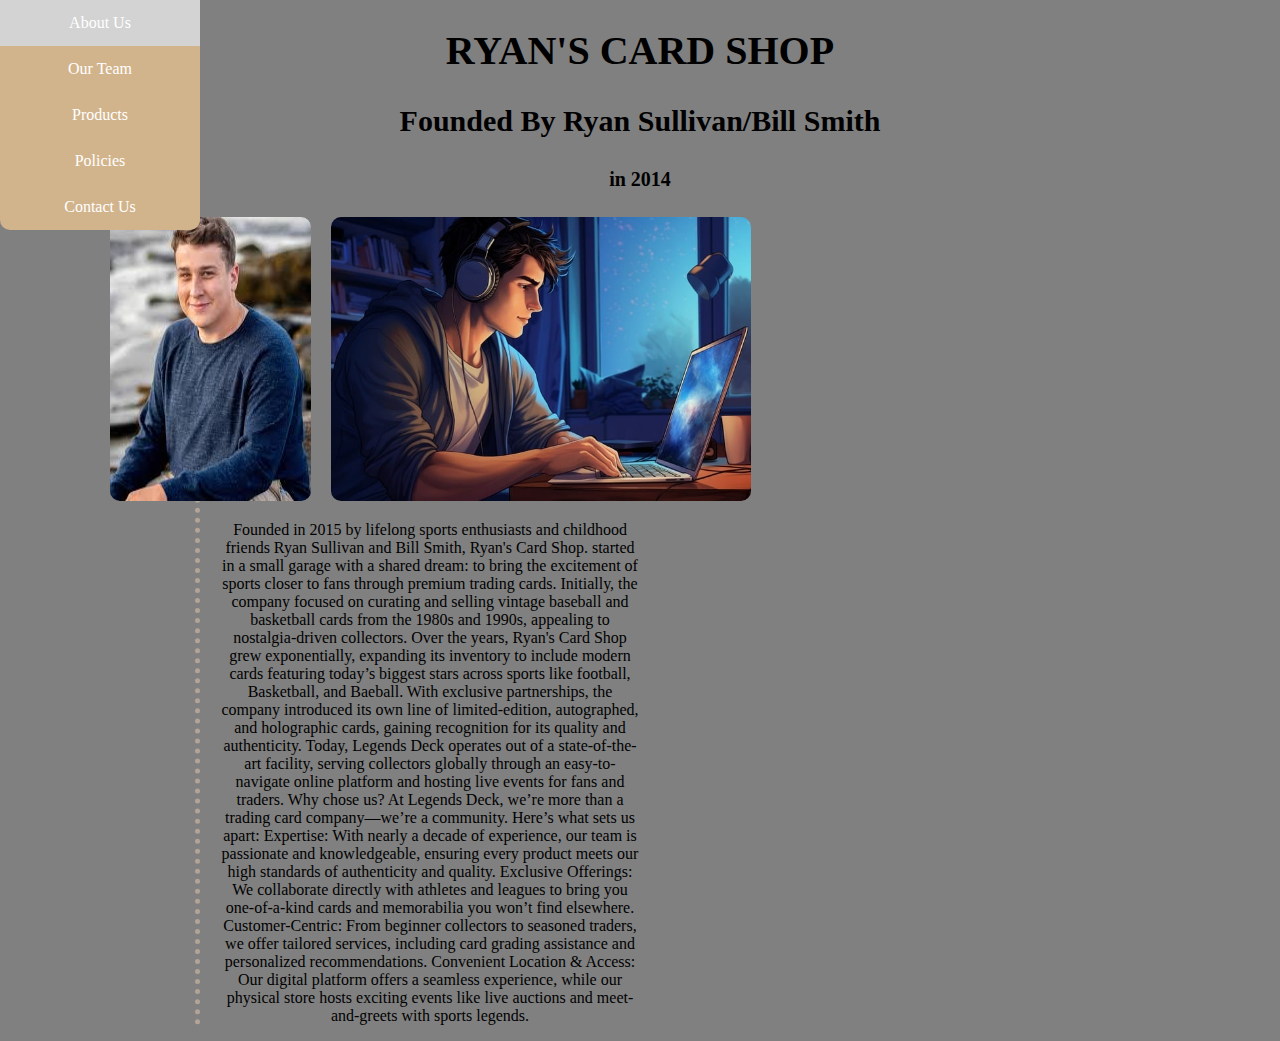
==== index.html @ ebcc8e24 "Update index.html" ====
<!DOCTYPE html>
<html>
<head>
<title>My Personal Website </title>
<link href="main.css" rel="stylesheet" />
</head>
<body>
<header>
<h1>Ryan's Card Shop</h1>        
		<h3>Founded By Ryan Sullivan/Bill Smith</h3>        
		<h4>in 2014</h4>
</header>
<nav>
<ul>            
	<li><a href="index.html">About Us</a></li> 
<li><a href="employees.html">Our Team</a></li>
<li><a href="products.html">Products</a></li>
<li><a href="policies.html">Policies</a></li>
<li><a href="http://contact_us">Contact Us</a></li>        	
</ul>    
</nav>

<section>
	<div class="image-container">
		
    <img src="sullivan2-image.png" alt="Image 1">
    <img src="ai-generated-8475948_640.jpg" alt="Image 2">
</div>
	
<p>
Founded in 2015 by lifelong sports enthusiasts and childhood friends Ryan Sullivan and Bill Smith, Ryan's Card Shop. started in a small garage with a shared dream: to bring the excitement of sports closer to fans through premium trading cards. Initially, the company focused on curating and selling vintage baseball and basketball cards from the 1980s and 1990s, appealing to nostalgia-driven collectors.

Over the years, Ryan's Card Shop grew exponentially, expanding its inventory to include modern cards featuring today’s biggest stars across sports like football, Basketball, and Baeball. With exclusive partnerships, the company introduced its own line of limited-edition, autographed, and holographic cards, gaining recognition for its quality and authenticity. Today, Legends Deck operates out of a state-of-the-art facility, serving collectors globally through an easy-to-navigate online platform and hosting live events for fans and traders.
Why chose us? At Legends Deck, we’re more than a trading card company—we’re a community. Here’s what sets us apart:

Expertise: With nearly a decade of experience, our team is passionate and knowledgeable, ensuring every product meets our high standards of authenticity and quality.
Exclusive Offerings: We collaborate directly with athletes and leagues to bring you one-of-a-kind cards and memorabilia you won’t find elsewhere.
Customer-Centric: From beginner collectors to seasoned traders, we offer tailored services, including card grading assistance and personalized recommendations.
Convenient Location & Access: Our digital platform offers a seamless experience, while our physical store hosts exciting events like live auctions and meet-and-greets with sports legends.
	</p>
</section>
<footer>
</footer>
</body>
</html>
---- main.css ----
body {	
    
    width: 890px;

    
    margin: 0 auto;

    /* Defines the font properties for the body, including:
       - Font size: 10pt
       - Line height: 1.5em (for proper spacing between lines)
       - Font family: Helvetica, "Helvetica Neue", Arial, sans-serif (fallback fonts in case the first is unavailable) */
    font: 12pt/1.5em verdana,, futura,Georgia ;

   
    background: #808080;
    text-align: center;
}

header{h1 {	
font-size: 40px;    
font-family: verdana, futura, georgia;	
text-align: center;	
text-transform: uppercase;	
color: #000000;
}
h3 {		
font-size: 30px;    
font-family: verdana, futura, georgia;	text-align: center;	
color: #000000;	
}
h4 {		
font-size: 20px;    
font-family: verdana, futura, georgia;	text-align: center;	
color: #000000;	
}
}
nav {
    /* Add a fixed width for the navigation area and position it */
    width: 200px;
    position: absolute;
    left: 0;
    top: 0;
    background-color: #D2B48C ; /* Navigation background */
    border-radius: 10px;
}

nav ul {
    list-style-type: none; /* Remove bullet points */
    margin: 0;
    padding: 0;
}

nav li {
    /* Remove float and use block layout */
    display: block;
    margin: 0;
    padding: 0;
}

nav li a {
    display: block; /* Make the links span full width */
    color: #FFFFFF; /* Text color */
    text-align: center; /* Align text to the left */
    padding: 14px 16px; /* Add padding for spacing */
    text-decoration: none; /* Remove underline */
}

nav li a:hover:not(.active) {
    background-color: #D3D3D3; /* Change background color on hover */
}

nav .active {
    background-color: #4CAF50; /* Active link color */

}   
}

aside{ 
    width: 420px; /* Sets a fixed width of 420px for the <aside> element */
    min-height: 480px; /* Ensures the <aside> element has a minimum height of 480px */
    padding-right: 20px; /* Adds 20px of space on the right side of the <aside> content */
    padding-top: 20px; /* Adds 20px of space at the top of the <aside> content */
    text-align: center; /* Aligns the text within the <aside> element to be justified */ }
    
       
        Margin: 10px;}
}

section{  
    /* Sets a fixed width of 420px for the section element */
    width: 420px;

    /* Ensures the section element has a minimum height of 480px */
    min-height: 480px;

    /* Adds 20px of padding on the left side of the section content */
    padding-left: 20px;

    /* Adds a 5px dotted border to the left side of the section, with a light brown color (#b2a497) */
    border-left: 5px dotted #b2a497;

    /* Aligns the text within the section to be justified, ensuring clean, block-style text alignment */
    text-align: center;}	
section {  
   
    width: 420px;
    min-height: 480px;
    padding-left: 20px;
    border-left: 5px dotted #b2a497;
    text-align: center;
}

.image-container {
    display: flex; /* Arrange items side by side */
    justify-content: center; /* Center the images horizontally */
    gap: 20px; /* Add spacing between images */
    margin-bottom: 20px; /* Space below the images */
}

.image-container img {
    max-width: 100%; /* Ensure images scale well */
    height: auto; /* Maintain aspect ratio */
    border-radius: 10px; /* Optional: rounded corners */
}
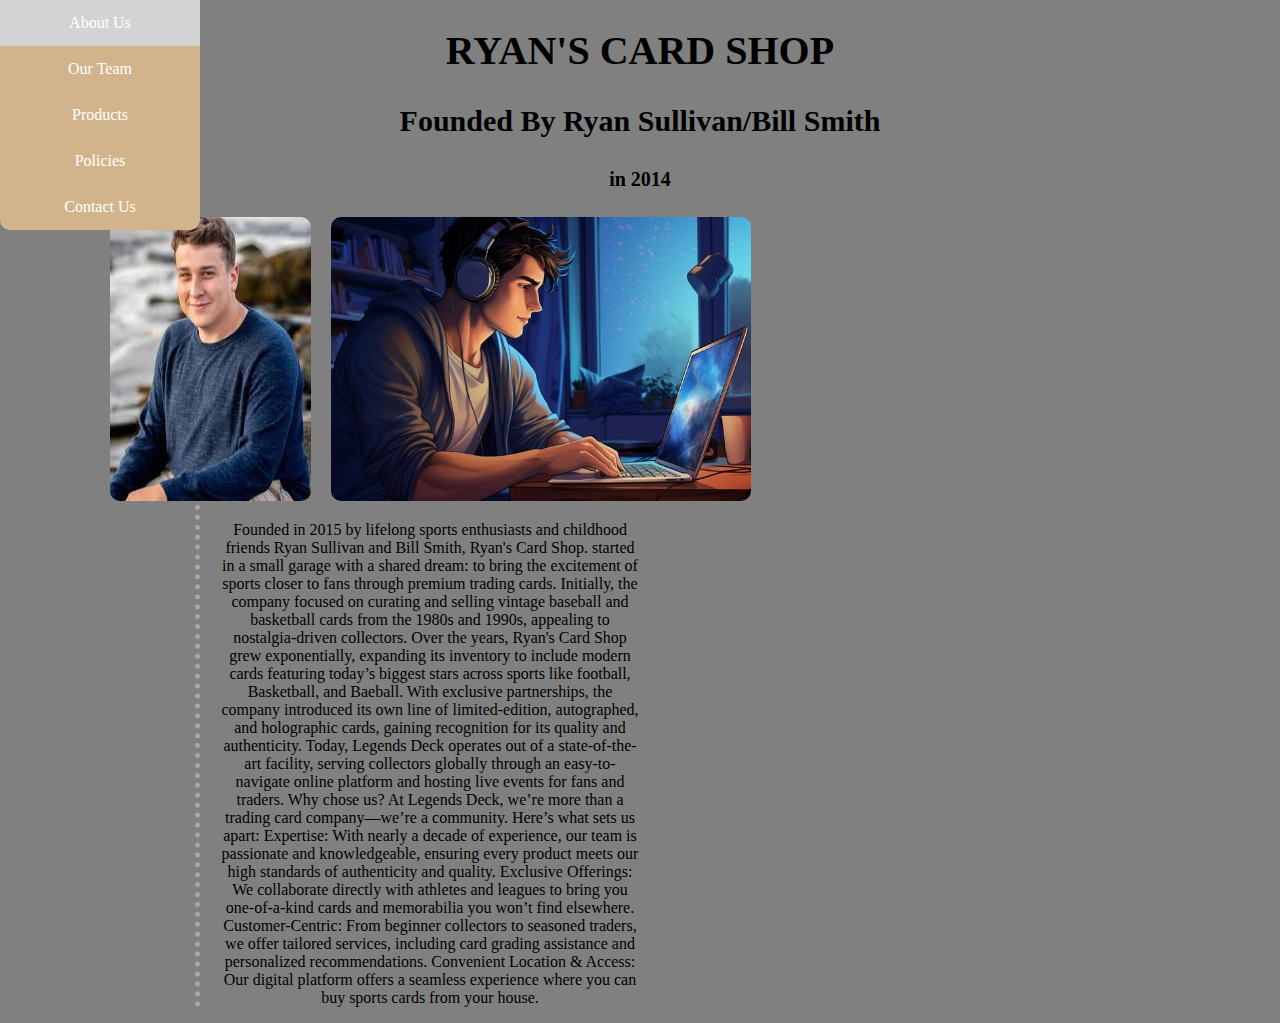
==== commit 29767142: "Update index.html" ====
--- a/index.html
+++ b/index.html
@@ -36,7 +36,7 @@
 Expertise: With nearly a decade of experience, our team is passionate and knowledgeable, ensuring every product meets our high standards of authenticity and quality.
 Exclusive Offerings: We collaborate directly with athletes and leagues to bring you one-of-a-kind cards and memorabilia you won’t find elsewhere.
 Customer-Centric: From beginner collectors to seasoned traders, we offer tailored services, including card grading assistance and personalized recommendations.
-Convenient Location & Access: Our digital platform offers a seamless experience, while our physical store hosts exciting events like live auctions and meet-and-greets with sports legends.
+Convenient Location & Access: Our digital platform offers a seamless experience where you can buy sports cards from your house.
 	</p>
 </section>
 <footer>
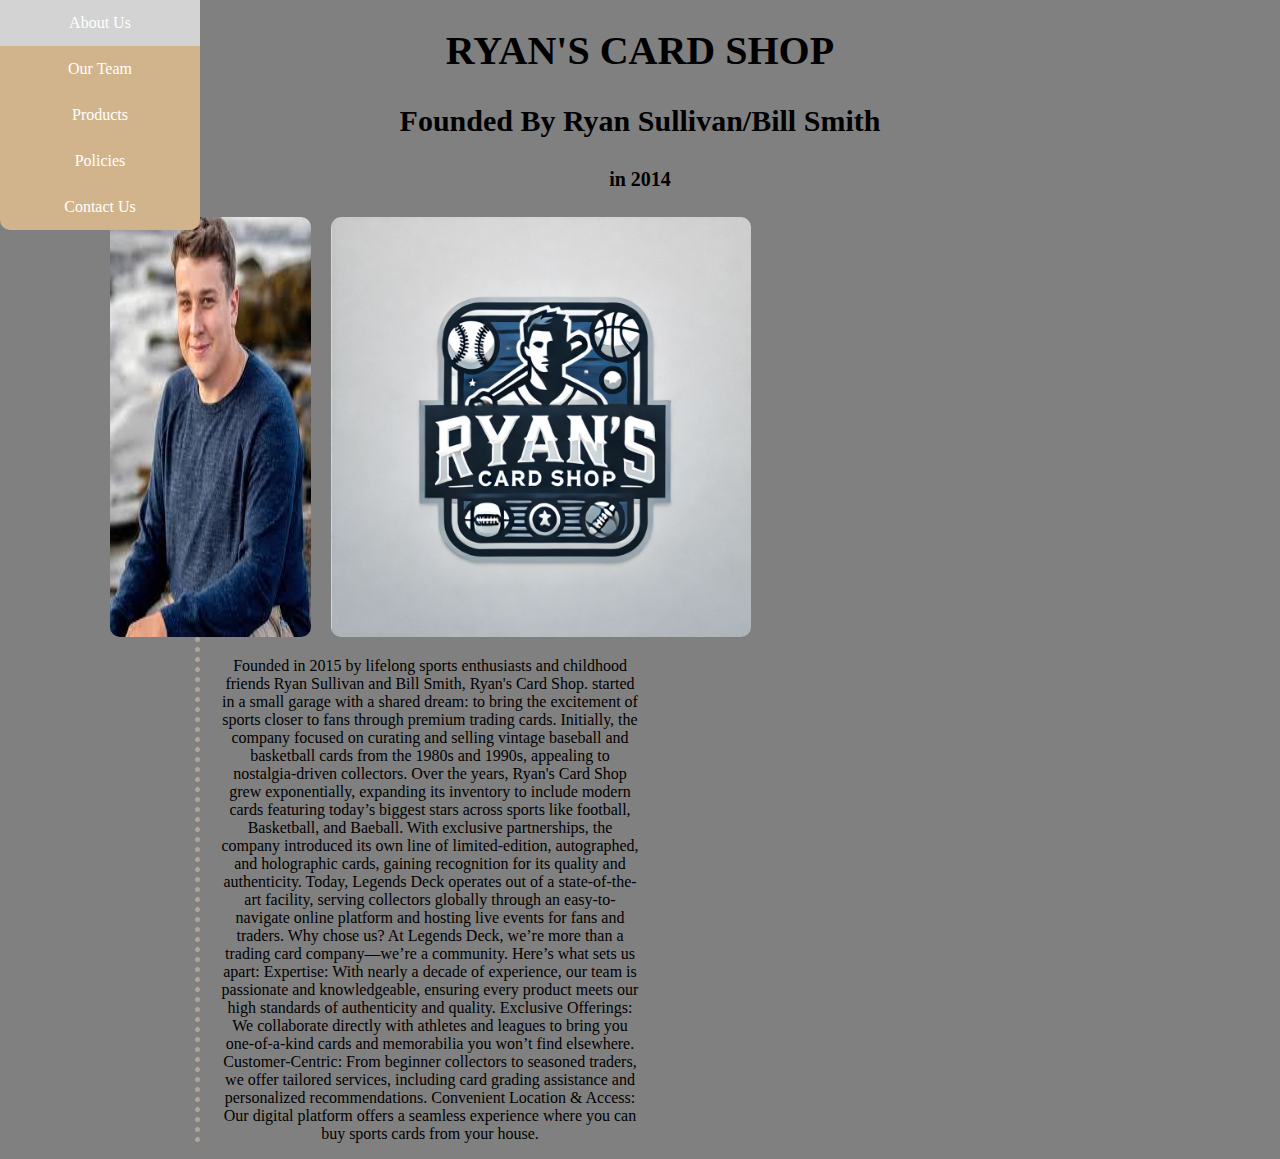
==== commit c386b2ec: "Update index.html" ====
--- a/index.html
+++ b/index.html
@@ -24,7 +24,7 @@
 	<div class="image-container">
 		
     <img src="sullivan2-image.png" alt="Image 1">
-    <img src="ai-generated-8475948_640.jpg" alt="Image 2">
+    <img src="cardshop.jpg" alt="Image 2">
 </div>
 	
 <p>
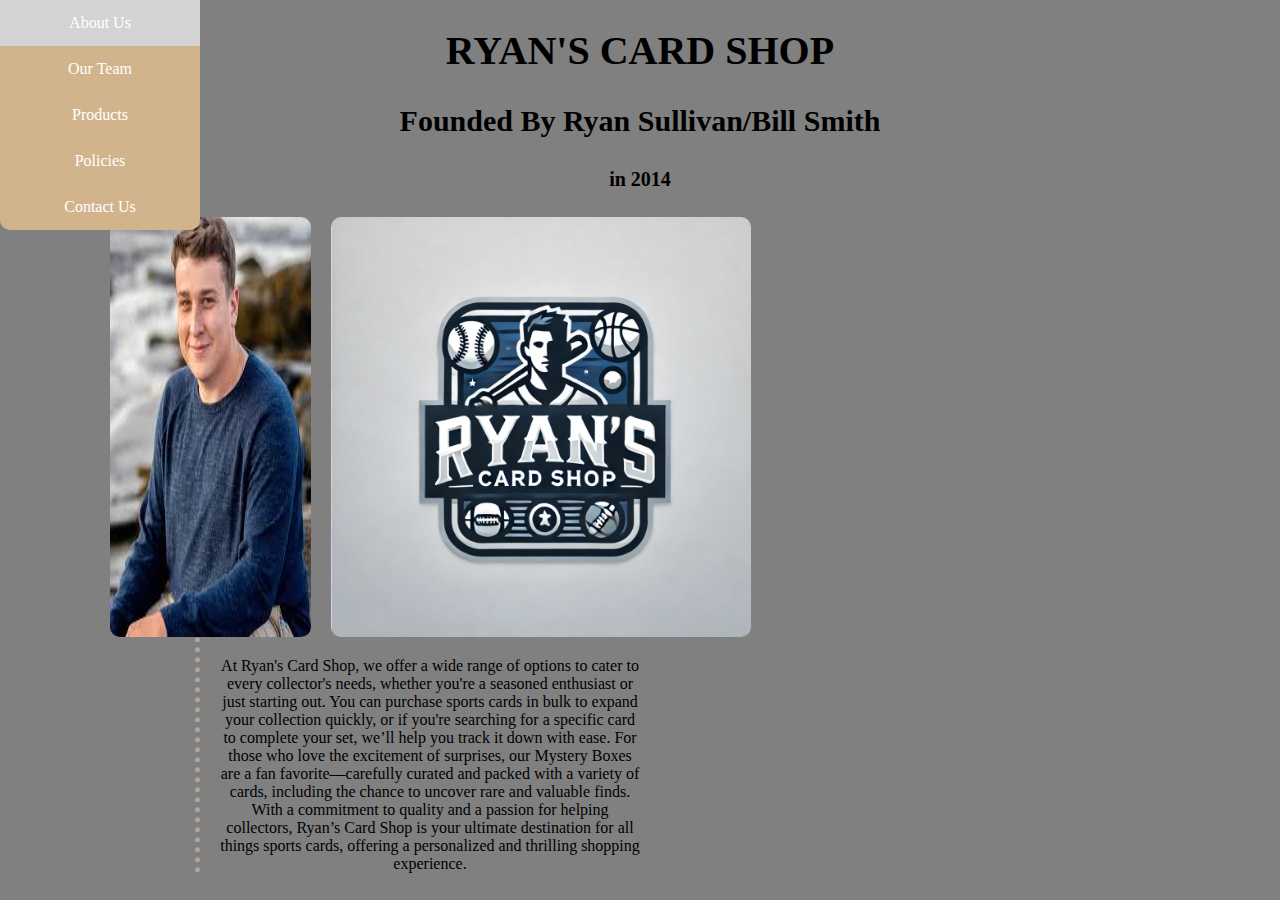
==== commit 5a60b425: "Update index.html" ====
--- a/index.html
+++ b/index.html
@@ -28,15 +28,14 @@
 </div>
 	
 <p>
-Founded in 2015 by lifelong sports enthusiasts and childhood friends Ryan Sullivan and Bill Smith, Ryan's Card Shop. started in a small garage with a shared dream: to bring the excitement of sports closer to fans through premium trading cards. Initially, the company focused on curating and selling vintage baseball and basketball cards from the 1980s and 1990s, appealing to nostalgia-driven collectors.
+At Ryan's Card Shop, we offer a wide range of options to cater to every collector's needs, whether you're a seasoned enthusiast or just starting out. You can purchase sports cards in bulk to expand your collection quickly, or if you're searching for a specific card to complete your set, we’ll help you track it down with ease. For those who love the excitement of surprises, our Mystery Boxes are a fan favorite—carefully curated and packed with a variety of cards, including the chance to uncover rare and valuable finds. With a commitment to quality and a passion for helping collectors, Ryan’s Card Shop is your ultimate destination for all things sports cards, offering a personalized and thrilling shopping experience.
 
-Over the years, Ryan's Card Shop grew exponentially, expanding its inventory to include modern cards featuring today’s biggest stars across sports like football, Basketball, and Baeball. With exclusive partnerships, the company introduced its own line of limited-edition, autographed, and holographic cards, gaining recognition for its quality and authenticity. Today, Legends Deck operates out of a state-of-the-art facility, serving collectors globally through an easy-to-navigate online platform and hosting live events for fans and traders.
-Why chose us? At Legends Deck, we’re more than a trading card company—we’re a community. Here’s what sets us apart:
 
-Expertise: With nearly a decade of experience, our team is passionate and knowledgeable, ensuring every product meets our high standards of authenticity and quality.
-Exclusive Offerings: We collaborate directly with athletes and leagues to bring you one-of-a-kind cards and memorabilia you won’t find elsewhere.
-Customer-Centric: From beginner collectors to seasoned traders, we offer tailored services, including card grading assistance and personalized recommendations.
-Convenient Location & Access: Our digital platform offers a seamless experience where you can buy sports cards from your house.
+
+
+
+
+
 	</p>
 </section>
 <footer>
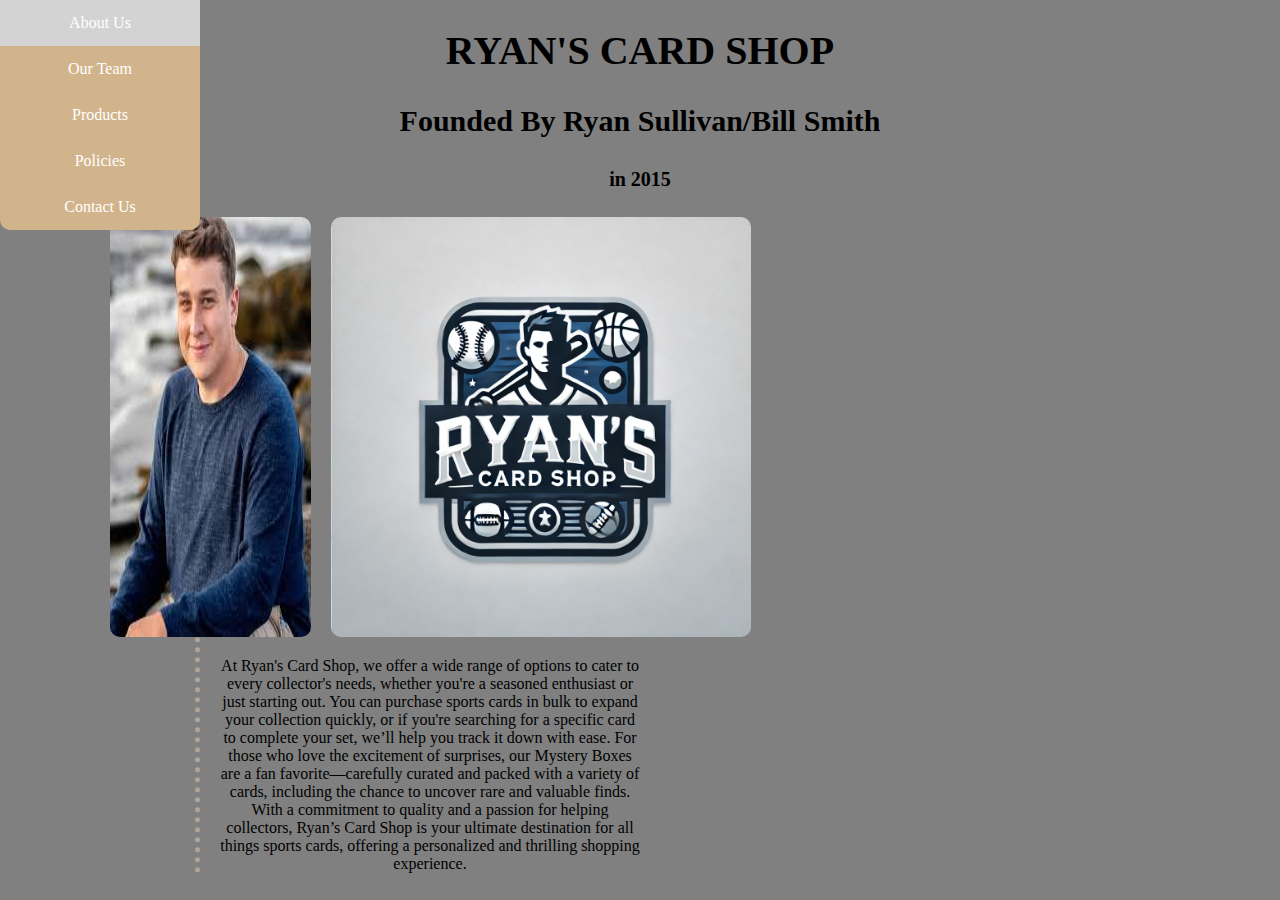
==== commit f31126ca: "Update index.html" ====
--- a/index.html
+++ b/index.html
@@ -8,7 +8,7 @@
 <header>
 <h1>Ryan's Card Shop</h1>        
 		<h3>Founded By Ryan Sullivan/Bill Smith</h3>        
-		<h4>in 2014</h4>
+		<h4>in 2015</h4>
 </header>
 <nav>
 <ul>            
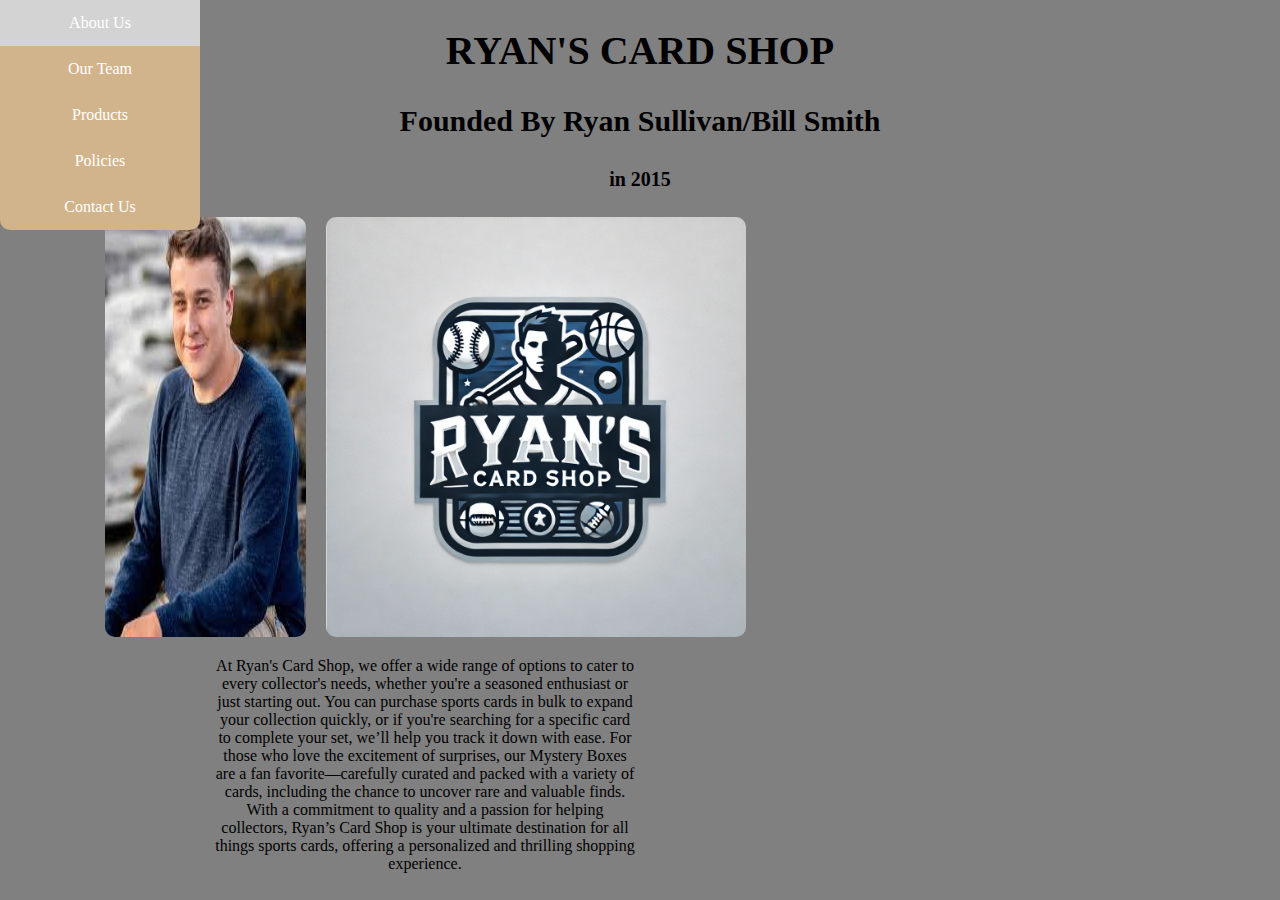
==== commit 10274b1b: "Update index.html" ====
--- a/index.html
+++ b/index.html
@@ -16,7 +16,7 @@
 <li><a href="employees.html">Our Team</a></li>
 <li><a href="products.html">Products</a></li>
 <li><a href="policies.html">Policies</a></li>
-<li><a href="http://contact_us">Contact Us</a></li>        	
+<li><a href="http://contact_us.html">Contact Us</a></li>        	
 </ul>    
 </nav>
 
--- a/main.css
+++ b/main.css
@@ -5,10 +5,7 @@
     
     margin: 0 auto;
 
-    /* Defines the font properties for the body, including:
-       - Font size: 10pt
-       - Line height: 1.5em (for proper spacing between lines)
-       - Font family: Helvetica, "Helvetica Neue", Arial, sans-serif (fallback fonts in case the first is unavailable) */
+    
     font: 12pt/1.5em verdana,, futura,Georgia ;
 
    
@@ -35,7 +32,7 @@
 }
 }
 nav {
-    /* Add a fixed width for the navigation area and position it */
+    
     width: 200px;
     position: absolute;
     left: 0;
@@ -45,82 +42,82 @@
 }
 
 nav ul {
-    list-style-type: none; /* Remove bullet points */
+    list-style-type: none; 
     margin: 0;
     padding: 0;
 }
 
 nav li {
-    /* Remove float and use block layout */
+   
     display: block;
     margin: 0;
     padding: 0;
 }
 
 nav li a {
-    display: block; /* Make the links span full width */
-    color: #FFFFFF; /* Text color */
-    text-align: center; /* Align text to the left */
-    padding: 14px 16px; /* Add padding for spacing */
-    text-decoration: none; /* Remove underline */
+    display: block; 
+    color: #FFFFFF; 
+    text-align: center; 
+    padding: 14px 16px; 
+    text-decoration: none; 
 }
 
 nav li a:hover:not(.active) {
-    background-color: #D3D3D3; /* Change background color on hover */
+    background-color: #D3D3D3; 
 }
 
 nav .active {
-    background-color: #4CAF50; /* Active link color */
+    background-color: #4CAF50; 
 
 }   
 }
 
 aside{ 
-    width: 420px; /* Sets a fixed width of 420px for the <aside> element */
-    min-height: 480px; /* Ensures the <aside> element has a minimum height of 480px */
-    padding-right: 20px; /* Adds 20px of space on the right side of the <aside> content */
-    padding-top: 20px; /* Adds 20px of space at the top of the <aside> content */
-    text-align: center; /* Aligns the text within the <aside> element to be justified */ }
+    width: 420px; 
+    min-height: 480px; 
+    padding-right: 20px; 
+    padding-top: 20px; 
+    text-align: center;
     
        
         Margin: 10px;}
 }
 
 section{  
-    /* Sets a fixed width of 420px for the section element */
+  
     width: 420px;
 
-    /* Ensures the section element has a minimum height of 480px */
+   
     min-height: 480px;
 
-    /* Adds 20px of padding on the left side of the section content */
+   
     padding-left: 20px;
 
-    /* Adds a 5px dotted border to the left side of the section, with a light brown color (#b2a497) */
-    border-left: 5px dotted #b2a497;
+  
+    
 
-    /* Aligns the text within the section to be justified, ensuring clean, block-style text alignment */
+   
     text-align: center;}	
 section {  
    
     width: 420px;
     min-height: 480px;
     padding-left: 20px;
-    border-left: 5px dotted #b2a497;
+   
     text-align: center;
 }
 
 .image-container {
-    display: flex; /* Arrange items side by side */
-    justify-content: center; /* Center the images horizontally */
-    gap: 20px; /* Add spacing between images */
-    margin-bottom: 20px; /* Space below the images */
+    display: flex; 
+    justify-content: center; 
+    gap: 20px; 
+    margin-bottom: 20px; 
 }
 
 .image-container img {
-    max-width: 100%; /* Ensure images scale well */
-    height: auto; /* Maintain aspect ratio */
-    border-radius: 10px; /* Optional: rounded corners */
+    max-width: 100%; 
+    height: auto; 
+    border-radius: 10px; 
 }
 
 
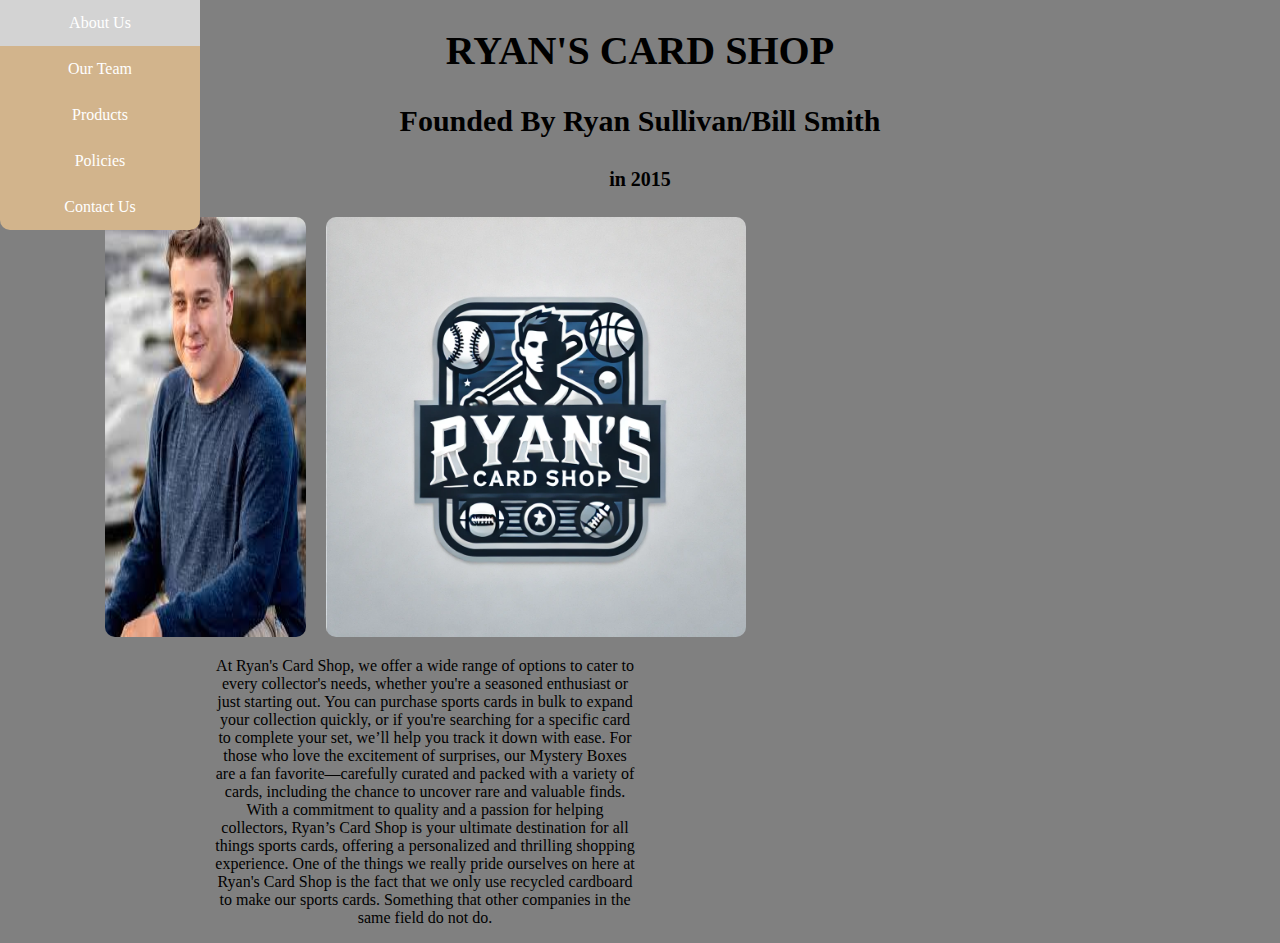
==== commit 4cfea53a: "Update index.html" ====
--- a/index.html
+++ b/index.html
@@ -16,7 +16,7 @@
 <li><a href="employees.html">Our Team</a></li>
 <li><a href="products.html">Products</a></li>
 <li><a href="policies.html">Policies</a></li>
-<li><a href="http://contact_us.html">Contact Us</a></li>        	
+<li><a href="contact_us.html">Contact Us</a></li>        	
 </ul>    
 </nav>
 
@@ -28,7 +28,7 @@
 </div>
 	
 <p>
-At Ryan's Card Shop, we offer a wide range of options to cater to every collector's needs, whether you're a seasoned enthusiast or just starting out. You can purchase sports cards in bulk to expand your collection quickly, or if you're searching for a specific card to complete your set, we’ll help you track it down with ease. For those who love the excitement of surprises, our Mystery Boxes are a fan favorite—carefully curated and packed with a variety of cards, including the chance to uncover rare and valuable finds. With a commitment to quality and a passion for helping collectors, Ryan’s Card Shop is your ultimate destination for all things sports cards, offering a personalized and thrilling shopping experience.
+At Ryan's Card Shop, we offer a wide range of options to cater to every collector's needs, whether you're a seasoned enthusiast or just starting out. You can purchase sports cards in bulk to expand your collection quickly, or if you're searching for a specific card to complete your set, we’ll help you track it down with ease. For those who love the excitement of surprises, our Mystery Boxes are a fan favorite—carefully curated and packed with a variety of cards, including the chance to uncover rare and valuable finds. With a commitment to quality and a passion for helping collectors, Ryan’s Card Shop is your ultimate destination for all things sports cards, offering a personalized and thrilling shopping experience. One of the things we really pride ourselves on here at Ryan's Card Shop is the fact that we only use recycled cardboard to make our sports cards. Something that other companies in the same field do not do.
 
 
 
